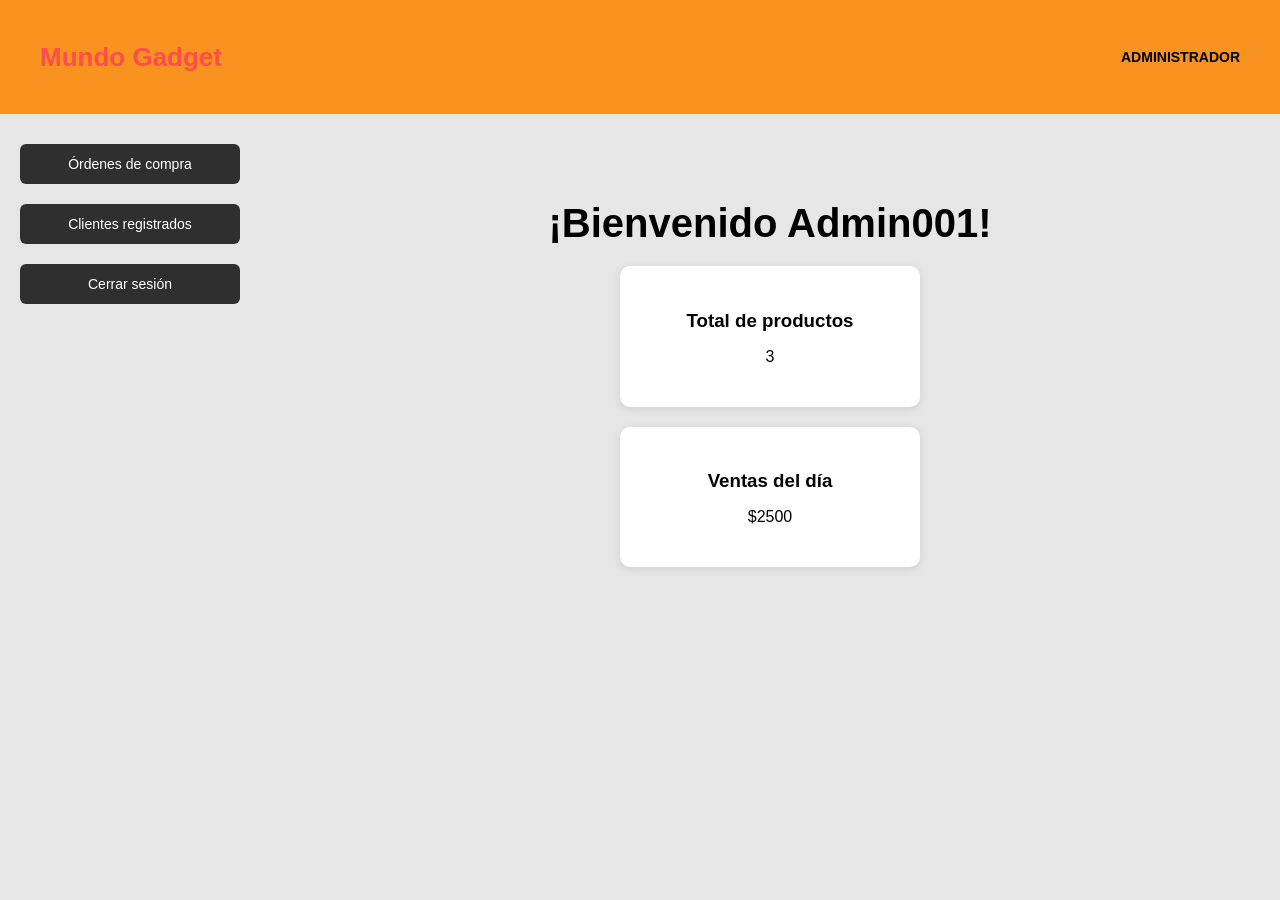
==== admin.html @ d6f952bc "Agregando panel administrador" ====
<!DOCTYPE html>
<html lang="es">
<head>
    <meta charset="UTF-8">
    <title>Administrador - Mundo Gadget</title>
    <link rel="stylesheet" href="admin.css">
</head>

<body>

    <header>
        <h2 class="logo">Mundo Gadget</h2>
        <div class="admin-label">ADMINISTRADOR</div>
    </header>

    <div class="container">

        <aside class="menu">
            <button id="btnOrdenes">Órdenes de compra</button>
            <button id="btnClientes">Clientes registrados</button>
            <button id="btnCerrar">Cerrar sesión</button>
        </aside>

        <main class="contenido">

            <h1>¡Bienvenido Admin001!</h1>
                        
            <div class="resumen" id="resumen">
                <div class="card">
                    <h3>Total de productos</h3>
                    <p id="totalProductos">0</p>
                </div>

                <div class="card">
                    <h3>Ventas del día</h3>
                    <p id="ventasDia">$0</p>
                </div>
            </div>

            <div id="areaDinamica"></div>

        </main>

    </div>

<script src="admin.js"></script>
</body>
</html>
---- admin.css ----
body {
    margin: 0;
    font-family: Arial, sans-serif;
    background-color: #e6e6e6;
}

header {
    background-color: #f7931e;
    padding: 20px 40px;
    display: flex;
    justify-content: space-between;
    align-items: center;
}

.logo {
    color: #ff4d4d;
    font-size: 26px;
    font-weight: bold;
}

.admin-label {
    font-weight: bold;
    font-size: 14px;
}

.container {
    display: flex;
}

.menu {
    width: 220px;
    padding: 30px 20px;
}

.menu button {
    width: 100%;
    margin-bottom: 20px;
    padding: 12px;
    background-color: #2f2f2f;
    color: white;
    border: none;
    border-radius: 6px;
    cursor: pointer;
    font-size: 14px;
}

.menu button:hover {
    background-color: #444;
     width: 220px;
    padding: 20px;
    display: flex;
    flex-direction: column;
    justify-content: center; 
    align-items: center;     
}



.contenido {
    flex: 1;
    padding: 60px;
    text-align: center;
}

.contenido h1 {
    font-size: 40px;
    margin-bottom: 5px;
}

.subtitulo {
    color: #555;
    margin-bottom: 40px;
}


.card {
    background: white;
    padding: 25px;
    border-radius: 10px;
    width: 250px;
    margin: 20px auto;
    box-shadow: 0 2px 8px rgba(0,0,0,0.1);
}

.card h3 {
    margin-bottom: 10px;
}

.btn-regresar {
    background-color: #2f2f2f;
    color: white;
    border: none;
    padding: 10px 15px;
    margin-bottom: 20px;
    border-radius: 6px;
    cursor: pointer;
}

.btn-regresar:hover {
    background-color: #444;
}

.tabla {
    width: 80%;
    margin: 0 auto;
    border-collapse: collapse;
    background: white;
    border-radius: 8px;
    overflow: hidden;
}

.tabla th {
    background-color: #f7931e;
    color: white;
    padding: 12px;
}

.tabla td {
    padding: 10px;
    border-bottom: 1px solid #ddd;
}

.tabla tr:hover {
    background-color: #f5f5f5;
}
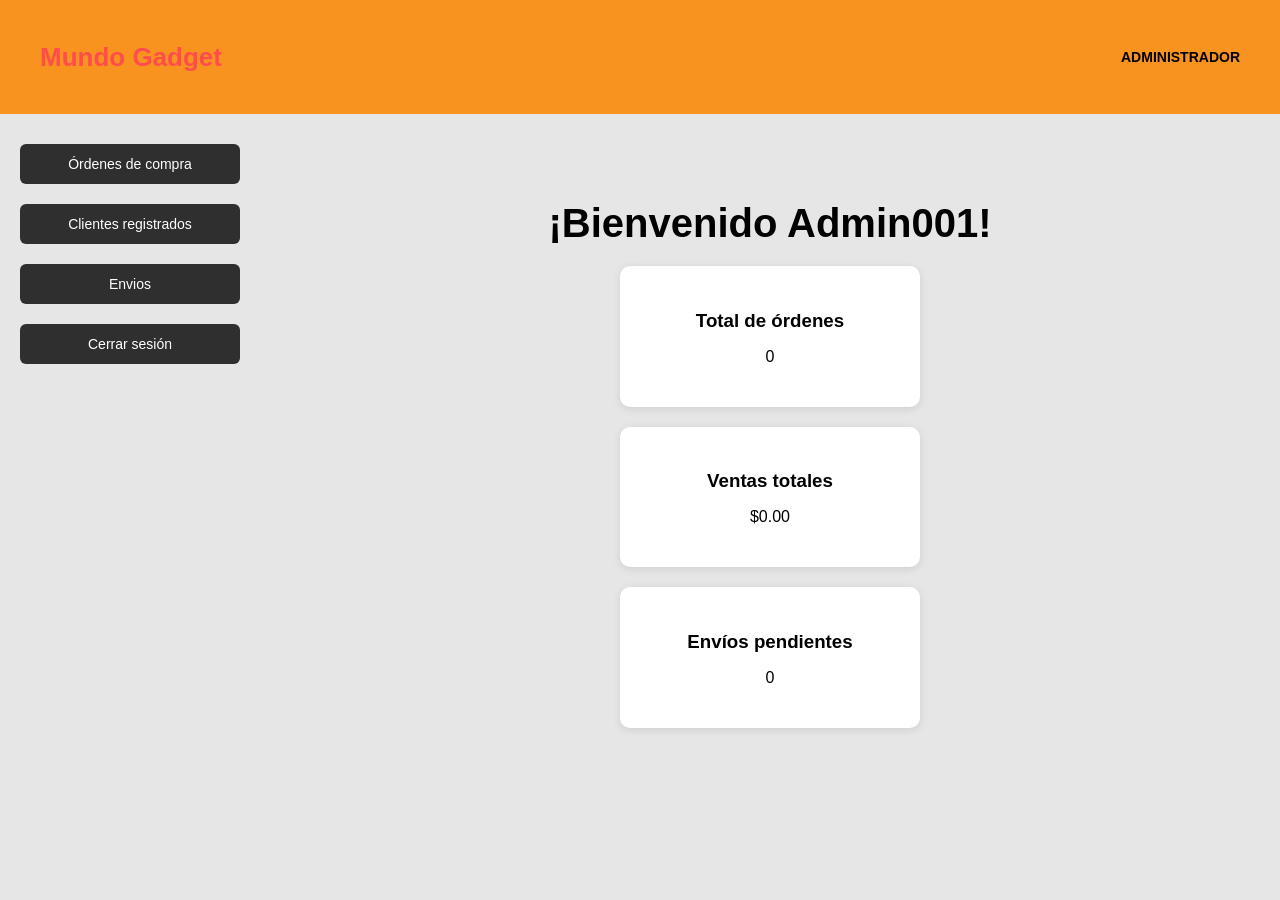
==== commit ca6383df: "envio y finalizacion de orden de compra" ====
--- a/admin.html
+++ b/admin.html
@@ -18,6 +18,7 @@
         <aside class="menu">
             <button id="btnOrdenes">Órdenes de compra</button>
             <button id="btnClientes">Clientes registrados</button>
+            <button id="btnEnvios">Envios</button>
             <button id="btnCerrar">Cerrar sesión</button>
         </aside>
 
@@ -26,12 +27,12 @@
             <h1>¡Bienvenido Admin001!</h1>
                         
             <div class="resumen" id="resumen">
-                <div class="card">
+                <div class="cardejemplo">
                     <h3>Total de productos</h3>
                     <p id="totalProductos">0</p>
                 </div>
 
-                <div class="card">
+                <div class="cardejemplo">
                     <h3>Ventas del día</h3>
                     <p id="ventasDia">$0</p>
                 </div>
--- a/admin.css
+++ b/admin.css
@@ -81,6 +81,14 @@
     margin: 20px auto;
     box-shadow: 0 2px 8px rgba(0,0,0,0.1);
 }
+.cardejemplo {
+    background: white;
+    padding: 25px;
+    border-radius: 10px;
+    width: 250px;
+    margin: 20px auto;
+    box-shadow: 0 2px 8px rgba(0,0,0,0.1);
+}
 
 .card h3 {
     margin-bottom: 10px;
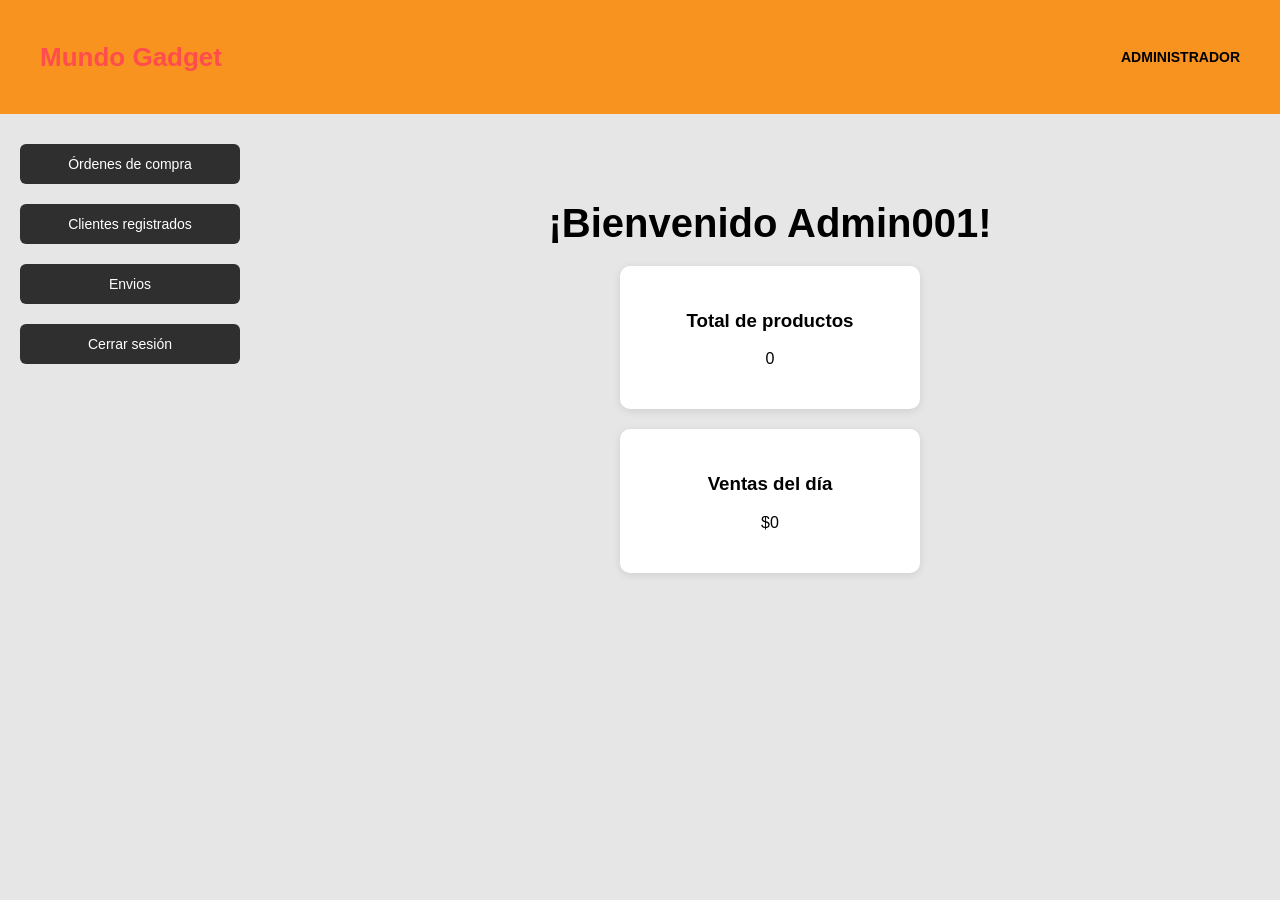
==== commit 25fd48cb: "Carpetas" ====
--- a/admin.html
+++ b/admin.html
@@ -1,49 +1,44 @@
-<!DOCTYPE html>
+<!doctype html>
 <html lang="es">
-<head>
-    <meta charset="UTF-8">
+  <head>
+    <meta charset="UTF-8" />
     <title>Administrador - Mundo Gadget</title>
-    <link rel="stylesheet" href="admin.css">
-</head>
+    <link rel="stylesheet" href="css/admin.css" />
+  </head>
 
-<body>
-
+  <body>
     <header>
-        <h2 class="logo">Mundo Gadget</h2>
-        <div class="admin-label">ADMINISTRADOR</div>
+      <h2 class="logo">Mundo Gadget</h2>
+      <div class="admin-label">ADMINISTRADOR</div>
     </header>
 
     <div class="container">
+      <aside class="menu">
+        <button id="btnOrdenes">Órdenes de compra</button>
+        <button id="btnClientes">Clientes registrados</button>
+        <button id="btnEnvios">Envios</button>
+        <button id="btnCerrar">Cerrar sesión</button>
+      </aside>
 
-        <aside class="menu">
-            <button id="btnOrdenes">Órdenes de compra</button>
-            <button id="btnClientes">Clientes registrados</button>
-            <button id="btnEnvios">Envios</button>
-            <button id="btnCerrar">Cerrar sesión</button>
-        </aside>
+      <main class="contenido">
+        <h1>¡Bienvenido Admin001!</h1>
 
-        <main class="contenido">
+        <div class="resumen" id="resumen">
+          <div class="cardejemplo">
+            <h3>Total de productos</h3>
+            <p id="totalProductos">0</p>
+          </div>
 
-            <h1>¡Bienvenido Admin001!</h1>
-                        
-            <div class="resumen" id="resumen">
-                <div class="cardejemplo">
-                    <h3>Total de productos</h3>
-                    <p id="totalProductos">0</p>
-                </div>
+          <div class="cardejemplo">
+            <h3>Ventas del día</h3>
+            <p id="ventasDia">$0</p>
+          </div>
+        </div>
 
-                <div class="cardejemplo">
-                    <h3>Ventas del día</h3>
-                    <p id="ventasDia">$0</p>
-                </div>
-            </div>
-
-            <div id="areaDinamica"></div>
-
-        </main>
-
+        <div id="areaDinamica"></div>
+      </main>
     </div>
 
-<script src="admin.js"></script>
-</body>
-</html>+    <script src="js/cadmin.js"></script>
+  </body>
+</html>
--- a/css/admin.css
+++ b/css/admin.css
@@ -0,0 +1,133 @@
+body {
+    margin: 0;
+    font-family: Arial, sans-serif;
+    background-color: #e6e6e6;
+}
+
+header {
+    background-color: #f7931e;
+    padding: 20px 40px;
+    display: flex;
+    justify-content: space-between;
+    align-items: center;
+}
+
+.logo {
+    color: #ff4d4d;
+    font-size: 26px;
+    font-weight: bold;
+}
+
+.admin-label {
+    font-weight: bold;
+    font-size: 14px;
+}
+
+.container {
+    display: flex;
+}
+
+.menu {
+    width: 220px;
+    padding: 30px 20px;
+}
+
+.menu button {
+    width: 100%;
+    margin-bottom: 20px;
+    padding: 12px;
+    background-color: #2f2f2f;
+    color: white;
+    border: none;
+    border-radius: 6px;
+    cursor: pointer;
+    font-size: 14px;
+}
+
+.menu button:hover {
+    background-color: #444;
+     width: 220px;
+    padding: 20px;
+    display: flex;
+    flex-direction: column;
+    justify-content: center; 
+    align-items: center;     
+}
+
+
+
+.contenido {
+    flex: 1;
+    padding: 60px;
+    text-align: center;
+}
+
+.contenido h1 {
+    font-size: 40px;
+    margin-bottom: 5px;
+}
+
+.subtitulo {
+    color: #555;
+    margin-bottom: 40px;
+}
+
+
+.card {
+    background: white;
+    padding: 25px;
+    border-radius: 10px;
+    width: 250px;
+    margin: 20px auto;
+    box-shadow: 0 2px 8px rgba(0,0,0,0.1);
+}
+.cardejemplo {
+    background: white;
+    padding: 25px;
+    border-radius: 10px;
+    width: 250px;
+    margin: 20px auto;
+    box-shadow: 0 2px 8px rgba(0,0,0,0.1);
+}
+
+.card h3 {
+    margin-bottom: 10px;
+}
+
+.btn-regresar {
+    background-color: #2f2f2f;
+    color: white;
+    border: none;
+    padding: 10px 15px;
+    margin-bottom: 20px;
+    border-radius: 6px;
+    cursor: pointer;
+}
+
+.btn-regresar:hover {
+    background-color: #444;
+}
+
+.tabla {
+    width: 80%;
+    margin: 0 auto;
+    border-collapse: collapse;
+    background: white;
+    border-radius: 8px;
+    overflow: hidden;
+}
+
+.tabla th {
+    background-color: #f7931e;
+    color: white;
+    padding: 12px;
+}
+
+.tabla td {
+    padding: 10px;
+    border-bottom: 1px solid #ddd;
+}
+
+.tabla tr:hover {
+    background-color: #f5f5f5;
+}
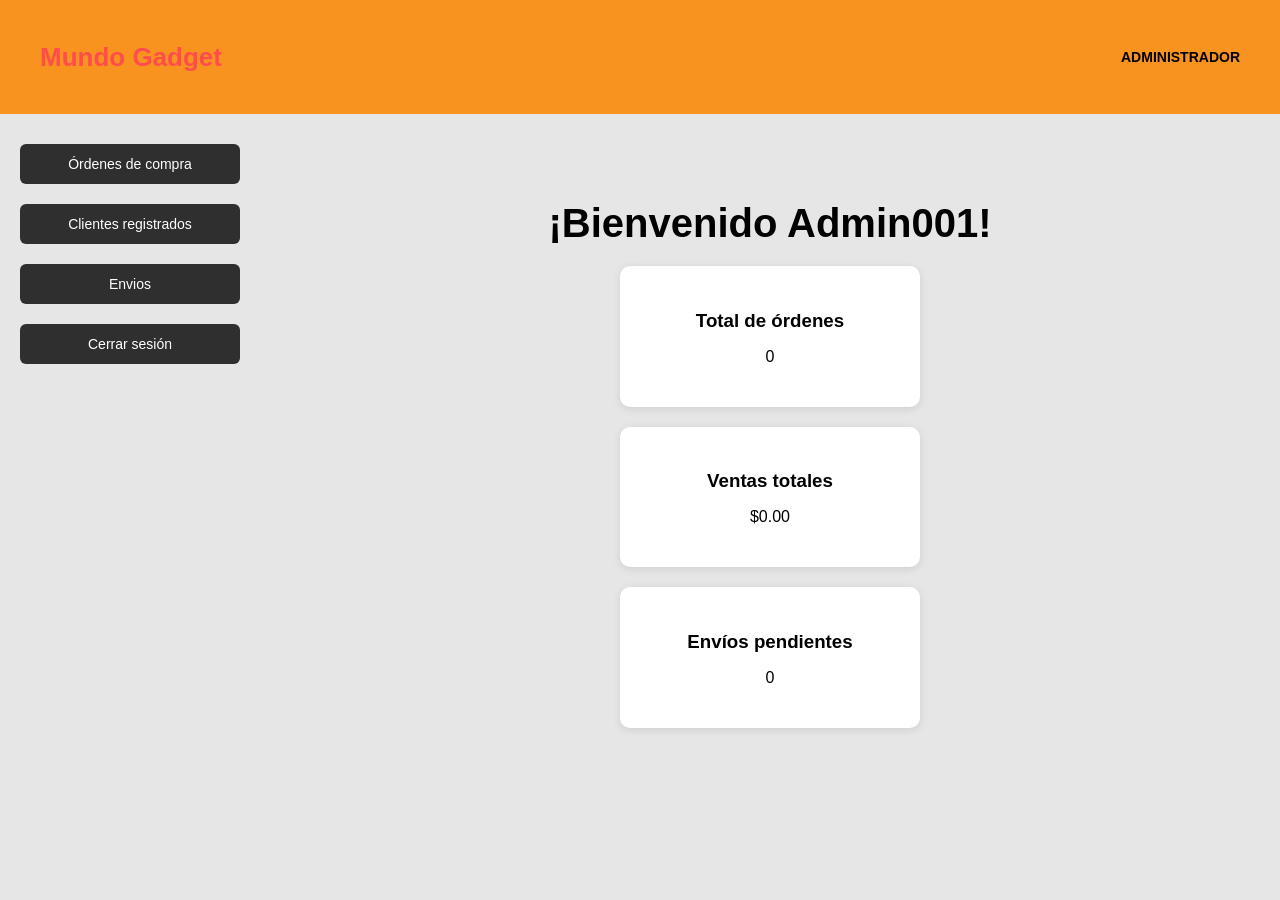
==== commit e591cc8d: "Arreglo" ====
--- a/admin.html
+++ b/admin.html
@@ -39,6 +39,6 @@
       </main>
     </div>
 
-    <script src="js/cadmin.js"></script>
+    <script src="js/admin.js"></script>
   </body>
 </html>
